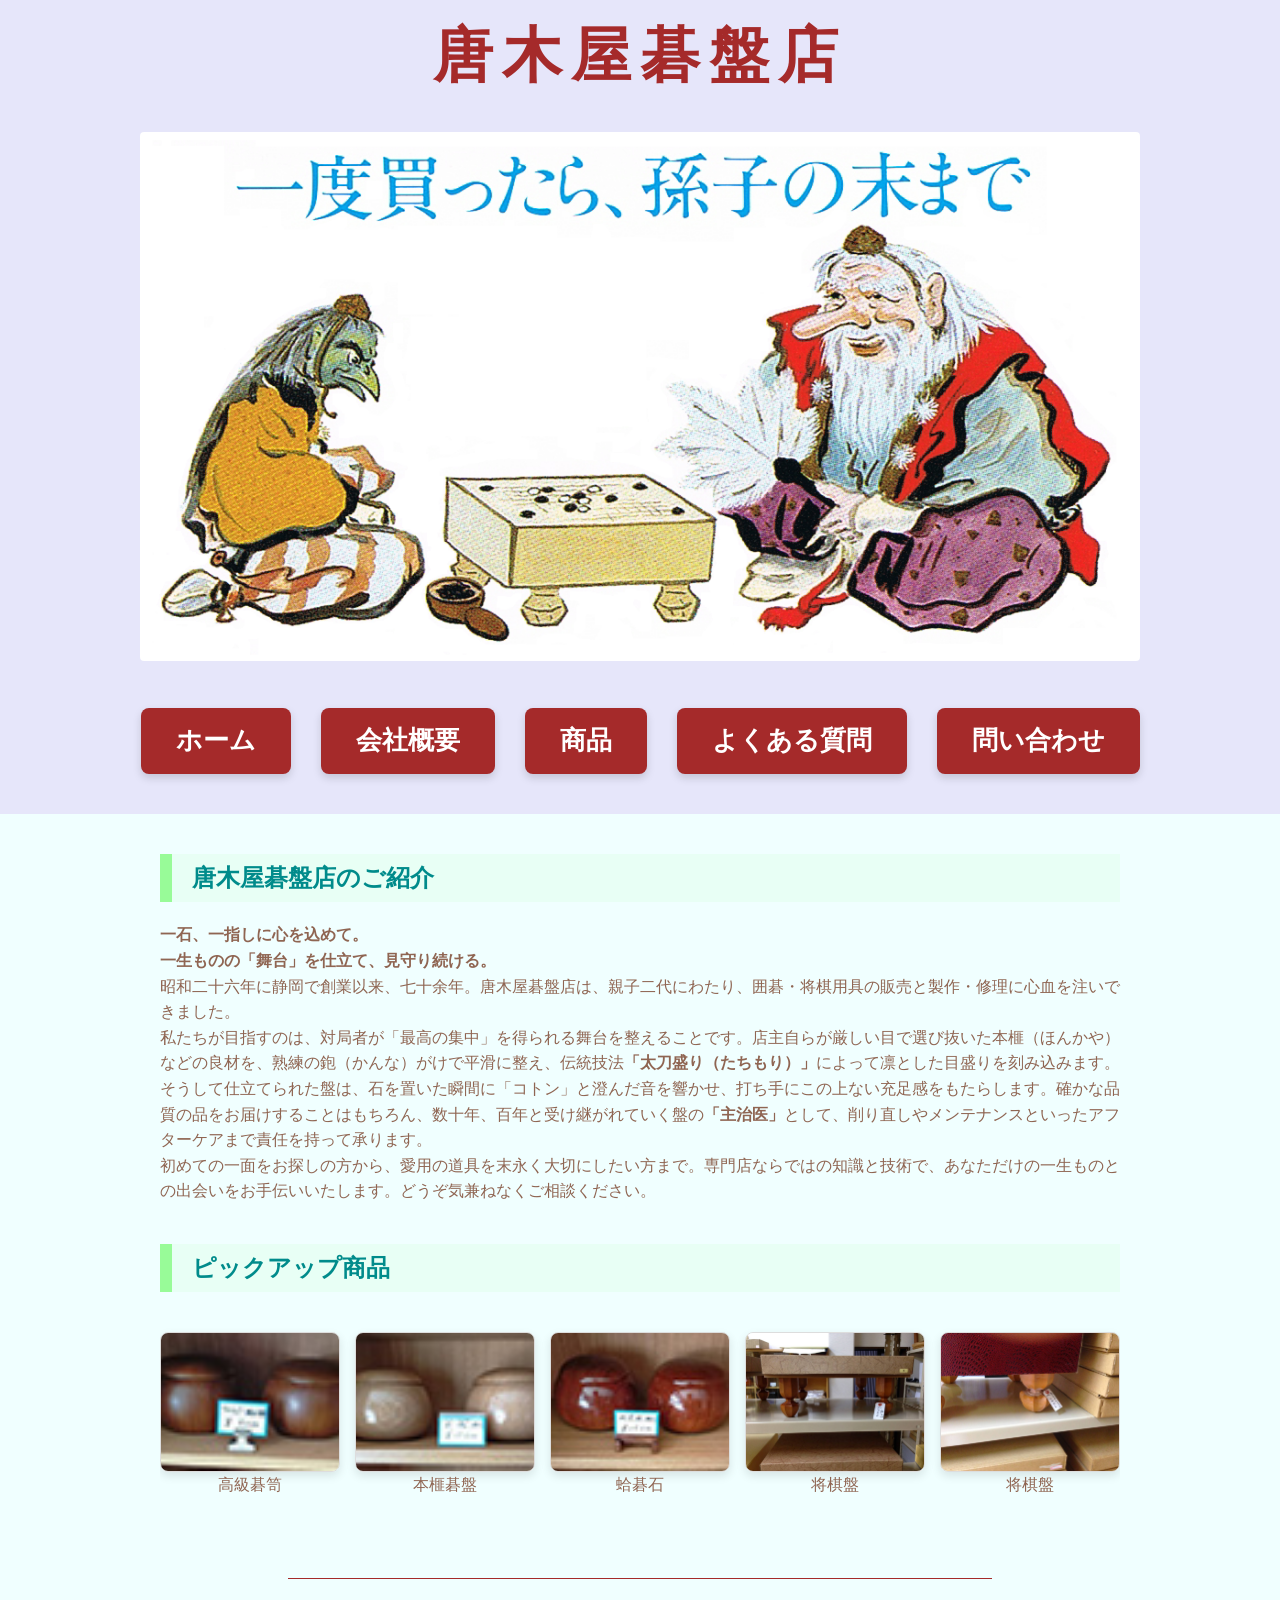
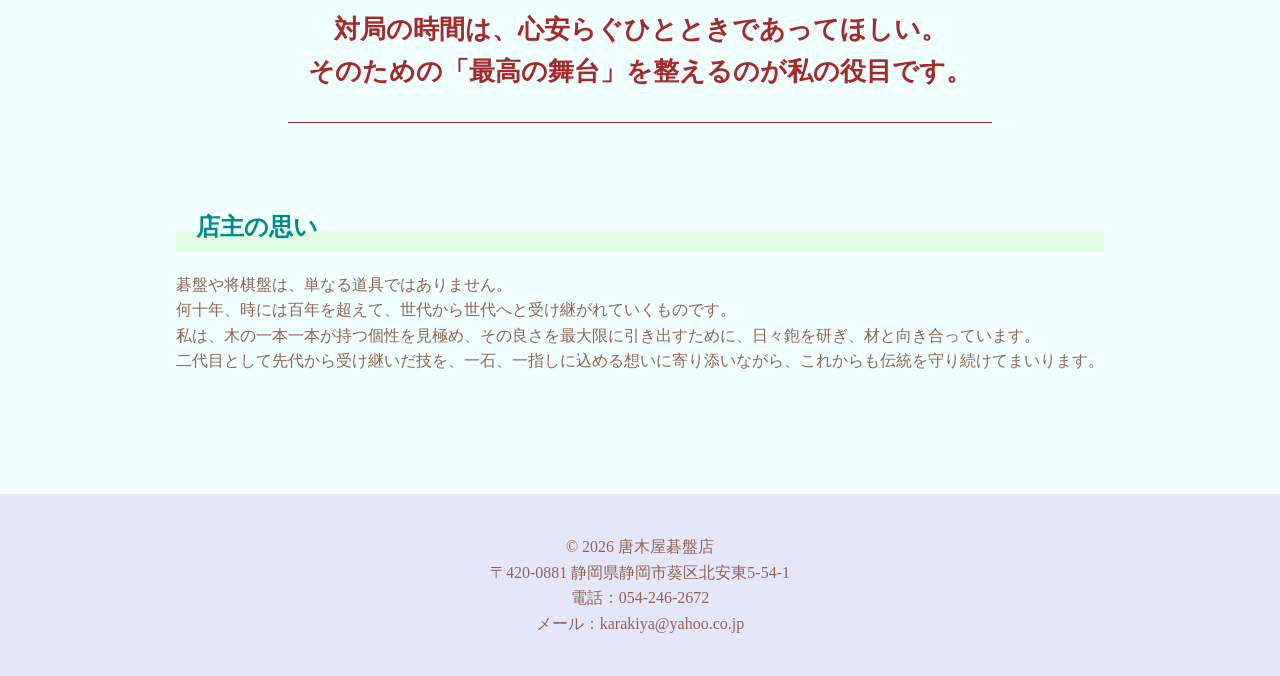
==== index.html @ f0711e27 "Add files via upload" ====
<!DOCTYPE html>
<html lang="ja">

<head>
	<meta charset="UTF-8">
	<meta name="viewport" content="width=device-width, initial-scale=1.0">
	<link rel="stylesheet" href="css/style.css">
	<title>唐木屋碁盤店&#12304;公式&#12305; | 静岡の碁盤・将棋盤 製作・修理専門店</title>
	<meta name="description" content="静岡の唐木屋碁盤店。昭和26年創業、伝統技法「太刀盛り」を守る囲碁・将棋盤の専門店です。本榧盤の販売から、削り直し・修理の鑑定までプロの職人が承ります。">
	<meta name="keywords" content="碁盤,将棋盤,修理,太刀盛り,静岡,唐木屋碁盤店,販売">
</head>

<body>

	<header class="header">
		<div class="header-container">
			<div class="header-top">
				<h1><a href="index.html" class="site-title-link">唐木屋碁盤店</a></h1>
				<button class="menu-trigger" id="menu-trigger">
					<span></span>
					<span></span>
					<span></span>
				</button>
			</div>

			<div class="firstimage">
				<img src="images/3.bmp" alt="メイン写真">
			</div>

			<nav class="nav-wrapper" id="nav-wrapper">
				<ul class="nav-list">
					<li><a href="index.html">ホーム</a></li>
					<li><a href="about.html">会社概要</a></li>
					<li><a href="product.html">商品</a></li>
					<li><a href="faq.html">よくある質問</a></li>
					<li><a href="contact.html">問い合わせ</a></li>
				</ul>
			</nav>
		</div>
	</header>

	<main class="main-content">
		<div class="container">

			<section class="about-section">
				<h2>唐木屋碁盤店のご紹介</h2>
				<div class="about-content">
					<p class="lead-text">
						<strong>一石、一指しに心を込めて。<br>一生ものの「舞台」を仕立て、見守り続ける。</strong>
					</p>

					<p>昭和二十六年に静岡で創業以来、七十余年。唐木屋碁盤店は、親子二代にわたり、囲碁・将棋用具の販売と製作・修理に心血を注いできました。</p>

					<p>私たちが目指すのは、対局者が「最高の集中」を得られる舞台を整えることです。店主自らが厳しい目で選び抜いた本榧（ほんかや）などの良材を、熟練の鉋（かんな）がけで平滑に整え、伝統技法<strong>「太刀盛り（たちもり）」</strong>によって凛とした目盛りを刻み込みます。
					</p>

					<p>そうして仕立てられた盤は、石を置いた瞬間に「コトン」と澄んだ音を響かせ、打ち手にこの上ない充足感をもたらします。確かな品質の品をお届けすることはもちろん、数十年、百年と受け継がれていく盤の<strong>「主治医」</strong>として、削り直しやメンテナンスといったアフターケアまで責任を持って承ります。
					</p>

					<p>初めての一面をお探しの方から、愛用の道具を末永く大切にしたい方まで。専門店ならではの知識と技術で、あなただけの一生ものとの出会いをお手伝いいたします。どうぞ気兼ねなくご相談ください。</p>
				</div>
			</section>

			<section id="product">
				<h2>ピックアップ商品</h2>
				<div class="product-grid">
					<div class="product-item">
						<div class="product-img-box"><img src="images/4.jpg" alt="高級碁笥"></div>
						<p>高級碁笥</p>
					</div>
					<div class="product-item">
						<div class="product-img-box"><img src="images/5.jpg" alt="本榧碁盤"></div>
						<p>本榧碁盤</p>
					</div>
					<div class="product-item">
						<div class="product-img-box"><img src="images/6.jpg" alt="蛤碁石"></div>
						<p>蛤碁石</p>
					</div>
					<div class="product-item">
						<div class="product-img-box"><img src="images/7.jpeg" alt="将棋盤"></div>
						<p>将棋盤</p>
					</div>
					<div class="product-item">
						<div class="product-img-box"><img src="images/8.jpeg" alt="将棋盤"></div>
						<p>将棋盤</p>
					</div>
				</div>

			</section>

			<section class="owner-message">
				<div class="owner-message-content">
					<div class="message-catch">
						<p>対局の時間は、心安らぐひとときであってほしい。</p>
						<p>そのための「最高の舞台」を整えるのが私の役目です。</p>
					</div>
					<div class="horizontal-text">
						<h2>店主の思い</h2>
						<p>碁盤や将棋盤は、単なる道具ではありません。<br>
							何十年、時には百年を超えて、世代から世代へと受け継がれていくものです。<br>
							私は、木の一本一本が持つ個性を見極め、その良さを最大限に引き出すために、日々鉋を研ぎ、材と向き合っています。
						</p>
						<p>二代目として先代から受け継いだ技を、一石、一指しに込める想いに寄り添いながら、これからも伝統を守り続けてまいります。</p>
					</div>
				</div>
			</section>

		</div>
	</main>

	<footer class="footer">
		<div class="container">
			<p>&copy; 2026 唐木屋碁盤店</p>
			<p>〒420-0881 静岡県静岡市葵区北安東5-54-1</p>
			<p>電話：<a href="tel:054-246-2672" class="footer-link">054-246-2672</a></p>
			<p>メール：<a href="mailto:karakiya@yahoo.co.jp" class="footer-link">karakiya@yahoo.co.jp</a></p>
		</div>
	</footer>

	<div id="page-top" class="page-top">
		<a href="#">▲</a>
	</div>

	<div id="page-top" class="page-top">
		<a href="#">▲</a>
	</div>

	<script>
		// まとめて書くことでエラーを防ぎます
		const trigger = document.getElementById('menu-trigger');
		const nav = document.getElementById('nav-wrapper');
		const pageTop = document.getElementById('page-top');

		// ハンバーガーメニューの動き
		trigger.addEventListener('click', () => {
			trigger.classList.toggle('active');
			nav.classList.toggle('active');
		});

		// 上へ戻るボタンの表示・非表示
		window.addEventListener('scroll', () => {
			if (window.scrollY > 400) {
				pageTop.classList.add('active');
			} else {
				pageTop.classList.remove('active');
			}
		});

		// ボタンを押したときにスムーズに上に戻る（おまけ機能）
		pageTop.addEventListener('click', (e) => {
			e.preventDefault(); // リンクの標準動作をキャンセル
			window.scrollTo({
				top: 0,
				behavior: 'smooth' // スルッとなめらかに戻る
			});
		});
	</script>
</body>

</html>

</body>

</html>
---- css/style.css ----
@charset "UTF-8";

/* --- 基本リセット --- */
* {
	margin: 0;
	padding: 0;
	box-sizing: border-box;
}

body {
	background-color: #f0ffff;
	color: #8f6552;
	font-family: "Sawarabi Mincho", serif;
	line-height: 1.6;
}

/* --- ヘッダー・ナビゲーション --- */
.header {
	background-color: #e6e6fa;
	width: 100%;
}

.header-top {
	display: flex;
	justify-content: center;
	/* PCでは中央寄せ */
	align-items: center;
	padding: 20px;
	max-width: 1100px;
	margin: 0 auto;
	position: relative;
}

h1 {
	font-size: clamp(30px, 5vw, 60px);
	color: #a52a2a;
}

/* ハンバーガーボタン（PCでは隠す） */
.menu-trigger {
	display: none;
}

.nav-list {
	display: flex;
	justify-content: center;
	list-style: none;
	gap: 20px;
	padding: 10px 0 30px;
}

.nav-list a {
	text-decoration: none;
	color: #fff;
	background-color: #a52a2a;
	padding: 10px 25px;
	border-radius: 8px;
	font-weight: bold;
	transition: 0.3s;
}

.nav-list a:hover {
	background-color: #E7DA66;
	color: #a52a2a;
}

/* --- メイン画像 --- */
.firstimage {
	width: 100%;
	text-align: center;
	padding: 20px 0;
}

.firstimage img {
	width: 80%;
	max-width: 1000px;
	height: auto;
	border-radius: 4px;
}

/* --- コンテンツエリア --- */
.container {
	max-width: 1000px;
	margin: 0 auto;
	padding: 0 20px;
}

h2 {
	color: #008b8b;
	border-left: 12px solid #98fb98;
	padding: 5px 20px;
	margin: 40px 0 20px;
	background: rgba(152, 251, 152, 0.1);
}

/* --- 商品グリッド --- */
.product-grid {
	display: flex;
	gap: 15px;
	overflow-x: auto;
	padding: 20px 0;
}

.product-item {
	flex: 0 0 180px;
	text-align: center;
}

.product-img-box {
	width: 100%;
	height: 140px;
	border: 1px solid #ddd;
	overflow: hidden;
}

.product-img-box img {
	width: 100%;
	height: 100%;
	object-fit: cover;
}

/* --- 店主の思い（横書き・上下構成） --- */
.owner-message-content {
	display: flex;
	flex-direction: column;
	align-items: center;
	gap: 40px;
	padding: 60px 0;
}

.message-catch {
	text-align: center;
	font-size: clamp(18px, 4vw, 26px);
	font-weight: bold;
	color: #a52a2a;
	border-top: 1px solid #a52a2a;
	border-bottom: 1px solid #a52a2a;
	padding: 30px 20px;
}

.horizontal-text h2 {
	background: linear-gradient(transparent 60%, #e0ffe0 60%);
	border-left: none;
}

/* --- フッター --- */
.footer {
	background-color: #e6e6fa;
	text-align: center;
	padding: 40px 0;
	margin-top: 60px;
}

/* --- スマホ対応 (600px以下) --- */
@media (max-width: 600px) {
	.header-top {
		justify-content: space-between;
		/* ロゴは左、ボタンは右 */
	}

	.menu-trigger {
		display: block;
		width: 40px;
		height: 30px;
		background: none;
		border: none;
		position: relative;
	}

	.menu-trigger span {
		position: absolute;
		left: 0;
		width: 100%;
		height: 4px;
		background: #a52a2a;
		border-radius: 4px;
		transition: 0.4s;
	}

	.menu-trigger span:nth-child(1) {
		top: 0;
	}

	.menu-trigger span:nth-child(2) {
		top: 13px;
	}

	.menu-trigger span:nth-child(3) {
		top: 26px;
	}

	.menu-trigger.active span:nth-child(1) {
		transform: translateY(13px) rotate(-45deg);
	}

	.menu-trigger.active span:nth-child(2) {
		opacity: 0;
	}

	.menu-trigger.active span:nth-child(3) {
		transform: translateY(-13px) rotate(45deg);
	}

	.nav-wrapper {
		display: none;
		width: 100%;
	}

	.nav-wrapper.active {
		display: block;
	}

	.nav-list {
		flex-direction: column;
		padding: 10px 20px;
	}

	.nav-list a {
		display: block;
		text-align: center;
	}

	.firstimage img {
		width: 95%;
		/* スマホでは端まで広げる */
	}

	.product-grid {
		flex-wrap: wrap;
		justify-content: center;
	}
}

/* --- お問い合わせフォーム全体の調整 --- */
.contact-form-section {
	background: #fff;
	padding: 30px;
	border-radius: 10px;
	box-shadow: 0 4px 15px rgba(0, 0, 0, 0.05);
	max-width: 800px;
	/* PCで見ても広がりすぎないように制限 */
	margin: 0 auto;
	/* 中央に寄せる */
}

/* --- 会社概要：ゆったりとしたえんじ色の表 --- */
.info-table-container {
	margin: 50px 0;
	/* 前後の余白を大きくしてゆとりを出す */
}

.info-table {
	width: 100%;
	border-collapse: separate;
	/* 枠線を少し離す設定（お好みで） */
	border-spacing: 0;
	border: 2px solid #a52a2a;
	background-color: #fff;
	font-family: "Sawarabi Mincho", "Noto Serif JP", serif;
	/* 明朝体で格式高く */
}

.info-table th {
	width: 30%;
	background-color: #a52a2a;
	color: #fff;
	padding: 25px 20px;
	/* ★上下の余白を25pxに広げてゆったりさせる */
	text-align: left;
	border-bottom: 1px solid #fff;
	letter-spacing: 0.1em;
	/* 漢字の間隔を少し広げる */
	font-weight: 500;
}

.info-table td {
	padding: 25px 30px;
	/* ★左右の余白を30pxにして、文字を読みやすく */
	border-bottom: 1px solid #a52a2a;
	color: #333;
	line-height: 2;
	/* 行間を広げて「読みやすさ」を重視 */
	letter-spacing: 0.05em;
	/* 漢字の印象を整える */
}

/* 最後の行の線は消す */
.info-table tr:last-child th,
.info-table tr:last-child td {
	border-bottom: none;
}

/* スマホ用調整 */
@media (max-width: 600px) {
	.info-table th {
		width: 35%;
		padding: 20px 10px;
		font-size: 15px;
	}

	.info-table td {
		padding: 20px 15px;
		font-size: 15px;
	}
}

/* 必須ラベル */
.required {
	background: #a52a2a;
	color: #fff;
	font-size: 12px;
	padding: 2px 6px;
	border-radius: 3px;
	margin-left: 5px;
}

/* 送信ボタンの装飾 */
.submit-btn {
	background-color: #a52a2a;
	color: #fff;
	padding: 15px 60px;
	font-size: 18px;
	font-weight: bold;
	border: none;
	border-radius: 8px;
	cursor: pointer;
	transition: 0.3s;
}

.submit-btn:hover {
	background-color: #E7DA66;
	color: #a52a2a;
}

/* スマホ用調整 */
@media (max-width: 600px) {
	.contact-form-section {
		padding: 20px 15px;
	}

	.submit-btn {
		width: 100%;
		/* スマホではボタンを横いっぱいに */
	}
}

/* --- お問い合わせフォームの完全修正 --- */
.contact-form-section {
	background-color: #ffffff;
	/* フォームの背景を白くして読みやすく */
	padding: 30px;
	border-radius: 10px;
	box-shadow: 0 4px 15px rgba(0, 0, 0, 0.05);
	margin: 40px auto;
}

/* 各入力項目のまとまり */
.form-group {
	margin-bottom: 25px;
	text-align: left;
	/* 文字を左寄せに固定 */
}

/* ラベル（お名前・メールなどの文字） */
.form-group label {
	display: block;
	/* ★重要：これを入れると入力欄が強制的に下へ移動します */
	font-weight: bold;
	color: #8f6552;
	margin-bottom: 8px;
	font-size: 16px;
}

/* 入力欄（枠線）のスタイル */
.form-group input,
.form-group textarea {
	width: 100%;
	/* 横幅いっぱいに広げる */
	padding: 12px;
	border: 1px solid #ddd;
	border-radius: 5px;
	font-size: 16px;
	font-family: inherit;
	box-sizing: border-box;
	/* ★重要：パディングが横幅を突き破るのを防ぎます */
	display: block;
}

/* 必須マーク */
.required {
	background-color: #a52a2a;
	color: #fff;
	font-size: 12px;
	padding: 2px 6px;
	border-radius: 3px;
	margin-left: 5px;
	vertical-align: middle;
}

/* 送信ボタン */
.form-submit {
	text-align: center;
	margin-top: 30px;
}

.submit-btn {
	background-color: #a52a2a;
	color: #fff;
	padding: 15px 80px;
	font-size: 18px;
	font-weight: bold;
	border: none;
	border-radius: 8px;
	cursor: pointer;
	transition: background-color 0.3s;
}

.submit-btn:hover {
	background-color: #E7DA66;
	color: #a52a2a;
}

/* スマホ用 (600px以下) の調整 */
@media (max-width: 600px) {
	.contact-form-section {
		padding: 20px 15px;
	}

	.submit-btn {
		width: 100%;
		/* スマホではボタンを画面いっぱいに */
	}
}

/* --- ナビゲーション全体の復元と調整 --- */

/* PC用：ナビゲーションの包み（背景を紫に固定） */
.nav-wrapper {
	background-color: #e6e6fa;
	width: 100%;
	text-align: center;
	display: block;
	/* PCでは常に表示 */
}

/* ナビゲーションリスト：中央寄せ */
.nav-list {
	display: flex;
	justify-content: center;
	list-style: none;
	flex-wrap: wrap;
	padding: 20px 0 40px 0;
	/* 上下の余白を戻しました */
	gap: 30px;
	/* ボタン同士の間隔を広め（30px）に復元 */
}

/* ボタンの見た目：以前のサイズと色に完全復元 */
.nav-list a {
	text-decoration: none;
	color: #fff;
	background-color: #a52a2a;
	/* えんじ色 */
	font-size: 26px;
	/* 文字を大きく（26px）戻しました */
	font-weight: bold;
	padding: 12px 35px;
	/* ふっくらしたパディングを復元 */
	border-radius: 8px;
	display: inline-block;
	transition: all 0.3s ease;
	box-shadow: 0 4px 8px rgba(0, 0, 0, 0.15);
}

/* ホバー時の動き（黄色に変わる） */
.nav-list a:hover {
	background-color: #E7DA66;
	color: #a52a2a;
	transform: translateY(-5px);
	box-shadow: 0 8px 15px rgba(0, 0, 0, 0.25);
}

/* --- スマホ用 (600px以下) の設定 --- */
@media (max-width: 600px) {

	/* PC用の大きな余白をスマホでは詰める */
	.nav-list {
		padding: 10px 20px 20px;
		gap: 10px;
		flex-direction: column;
		/* スマホでは縦並び */
	}

	/* スマホではボタンを少し小さくし、画面に収める */
	.nav-list a {
		font-size: 20px;
		padding: 12px 20px;
		width: 100%;
		text-align: center;
	}

	/* JavaScriptで制御するための設定 */
	.nav-wrapper {
		display: none;
		/* 初期状態は隠す */
	}

	.nav-wrapper.active {
		display: block;
		/* ボタン押下時に表示 */
	}
}

/* --- 会社概要のえんじ色の表 --- */
.info-table-container {
	margin: 30px 0;
	overflow-x: auto;
	/* スマホで表がはみ出た時に横スクロールできるようにする */
}

.info-table {
	width: 100%;
	border-collapse: collapse;
	border: 2px solid #a52a2a;
	/* 外枠をえんじ色に */
	background-color: #fff;
}

.info-table th {
	width: 30%;
	background-color: #a52a2a;
	/* 見出しをえんじ色に */
	color: #fff;
	/* 文字は白 */
	padding: 15px;
	text-align: left;
	border: 1px solid #fff;
	/* 境目を白線でスッキリさせる */
	white-space: nowrap;
}

.info-table td {
	padding: 15px;
	border: 1px solid #a52a2a;
	/* セルの区切りもえんじ色 */
	color: #333;
	line-height: 1.8;
}

/* スマホ用調整（600px以下） */
@media (max-width: 600px) {

	.info-table th,
	.info-table td {
		padding: 12px 10px;
		font-size: 15px;
	}

	.info-table th {
		width: 35%;
		/* スマホでは見出し幅を少し広げる */
	}
}

/* --- 会社概要：丸みのある独立したカードスタイル --- */
.info-card-container {
	margin: 40px 0;
	display: flex;
	flex-direction: column;
	gap: 20px;
	/* ★カードとカードの間の隙間 */
}

.info-card {
	display: flex;
	align-items: stretch;
	border: 2px solid #a52a2a;
	/* えんじ色の外枠 */
	border-radius: 15px;
	/* ★全体の角に丸みをつける */
	overflow: hidden;
	/* 角の丸みに合わせて中身を切り抜く */
	background-color: #fff;
	box-shadow: 0 4px 10px rgba(0, 0, 0, 0.05);
	/* ほんのり影をつけて立体的に */
}

/* 左側のえんじ色のラベル部分 */
.info-label {
	background-color: #a52a2a;
	color: #fff;
	width: 30%;
	padding: 20px;
	display: flex;
	align-items: center;
	font-weight: bold;
	letter-spacing: 0.1em;
	min-width: 120px;
}

/* 右側の内容部分 */
.info-value {
	flex: 1;
	padding: 20px 30px;
	color: #333;
	line-height: 1.8;
	background-color: #fff;
	display: flex;
	align-items: center;
}

/* スマホ用調整 */
@media (max-width: 600px) {
	.info-card {
		flex-direction: column;
		/* スマホではラベルを上、内容を下にする */
		border-radius: 12px;
	}

	.info-label {
		width: 100%;
		padding: 10px 20px;
		font-size: 15px;
	}

	.info-value {
		padding: 15px 20px;
		font-size: 15px;
	}
}

/* --- 画像のホバーアクション復活 --- */
.product-item {
	transition: transform 0.3s ease, box-shadow 0.3s ease;
	/* アニメーションを滑らかに */
	cursor: pointer;
}

.product-item:hover {
	transform: translateY(-10px);
	/* ★上に10px浮かせる */
}

.product-img-box {
	overflow: hidden;
	/* はみ出し防止 */
	border-radius: 8px;
	/* 画像の角も少し丸める */
	box-shadow: 0 4px 10px rgba(0, 0, 0, 0.1);
}

.product-img-box img {
	width: 100%;
	height: 100%;
	object-fit: cover;
	transition: transform 0.5s ease;
	/* 中の画像も少し動かす演出 */
}

.product-item:hover .product-img-box img {
	transform: scale(1.1);
	/* ★マウスを乗せた時に画像が少しズームされる */
}

/* --- ナビゲーション順序の固定（共通） --- */
.header-container {
	display: flex;
	flex-direction: column;
}

.header-top {
	order: 1;
}

.firstimage {
	order: 2;
}

.nav-wrapper {
	order: 3;
}

/* スマホ用並び順の変更 */
@media (max-width: 600px) {
	.firstimage {
		order: 4;
	}

	/* スマホでは画像は一番下 */
}

/* --- スマホ用 (600px以下) の修正 --- */
@media (max-width: 600px) {
	.header-top {
		display: flex;
		justify-content: space-between;
		/* ★店名を左、ボタンを右に引き離す */
		align-items: center;
		/* ★上下中央を揃える */
		padding: 15px 20px;
		/* ★左右に少し余白を作る */
		width: 100%;
		/* ★横幅いっぱいに広げる */
		box-sizing: border-box;
		/* ★余白を含めて画面内に収める */
	}

	h1 {
		font-size: 24px;
		/* スマホでは文字を少しだけ小さくして場所を確保 */
		margin: 0;
		text-align: left;
		/* 左寄せに固定 */
	}

	.menu-trigger {
		margin-left: auto;
		/* 念のため、右側に強制的に寄せる */
	}
}

/* --- サイトタイトル（唐木屋碁盤店）の装飾 --- */
.site-title-link {
	text-decoration: none !important;
	/* ★下線を絶対に消す */
	color: #a52a2a !important;
	/* ★えんじ色を強制的に適用 */
	font-family: "Sawarabi Mincho", serif;
	font-weight: bold;
	letter-spacing: 0.15em;
	/* 文字間隔を広げておしゃれに */
	transition: color 0.3s ease;
}

/* ホバーした時だけ色を変える（お好みで） */
.site-title-link:hover {
	color: #E7DA66 !important;
	/* マウスを乗せると少し明るく */
	text-decoration: none !important;
}

/* h1自体の余白などを調整 */
h1 {
	margin: 0;
	line-height: 1.2;
}

/* --- 上へ戻るボタンのデザイン --- */
.page-top {
	position: fixed;
	right: 20px;
	bottom: 20px;
	z-index: 100;
	opacity: 0;
	/* 最初は透明にして隠す */
	visibility: hidden;
	/* クリックできないようにする */
	transition: 0.3s;
	/* ふわっと出すためのアニメーション */
}

/* ボタンが表示された時の状態 */
.page-top.active {
	opacity: 1;
	visibility: visible;
}

.page-top a {
	display: flex;
	justify-content: center;
	align-items: center;
	background: #a52a2a;
	/* えんじ色 */
	color: #fff;
	width: 50px;
	height: 50px;
	text-decoration: none;
	border-radius: 50%;
	/* 丸くする */
	font-size: 20px;
	box-shadow: 0 4px 10px rgba(0, 0, 0, 0.2);
	transition: 0.3s;
}

.page-top a:hover {
	background: #E7DA66;
	/* ホバー時は黄色 */
	color: #a52a2a;
	transform: translateY(-5px);
	/* 少し浮く動き */
}

/* フッター内のリンクを見やすくする */
.footer-link {
	color: inherit;
	/* 親要素（pタグ）の色を引き継ぐ */
	text-decoration: none;
	/* 下線を消す */
	transition: opacity 0.3s;
}

.footer-link:hover {
	opacity: 0.7;
	/* 触った時に少し薄くして反応を出す */
}

/* スマホではタップしやすいように少しだけ文字を強調してもOK */
@media (max-width: 600px) {
	.footer-link {
		font-weight: bold;
		text-decoration: underline;
		/* スマホのみ「押せる」ことがわかるよう下線を出しても親切です */
	}
}

/* --- 商品紹介下の補足テキスト --- */
.product-guidance {
	text-align: center;
	margin: 40px auto;
	padding: 30px;
	background-color: #f9f9f9;
	/* ほんのりグレーで区切る */
	border-radius: 10px;
	/* 角を丸くして親しみやすく */
	max-width: 800px;
}

.guidance-main {
	font-size: 18px;
	font-weight: bold;
	color: #333;
	line-height: 1.8;
	margin-bottom: 15px;
}

.guidance-sub {
	font-size: 15px;
	color: #666;
	line-height: 1.6;
	margin-bottom: 25px;
}

.guidance-button .btn-text {
	color: #a52a2a;
	/* えんじ色 */
	text-decoration: none;
	font-weight: bold;
	border-bottom: 2px solid #a52a2a;
	padding-bottom: 5px;
	transition: 0.3s;
}

.guidance-button .btn-text:hover {
	color: #E7DA66;
	border-bottom-color: #E7DA66;
}

/* スマホ用調整 */
@media (max-width: 600px) {
	.guidance-main {
		font-size: 16px;
	}

	.guidance-sub {
		font-size: 14px;
	}
}

/* お問い合わせフォーム内の案内テキスト */
.form-guidance {
	margin-top: 10px;
	padding: 15px;
	background-color: #fff9f9;
	/* ほんのり赤みがかった背景で目を引く */
	border: 1px solid #eecaca;
	/* えんじ色に近い薄い枠線 */
	font-size: 14px;
	line-height: 1.6;
	color: #555;
	border-radius: 5px;
}

.form-guidance a {
	color: #a52a2a;
	font-weight: bold;
	text-decoration: underline;
}

.form-guidance a:hover {
	color: #E7DA66;
}

/* フォーム全体のレイアウト調整 */
.contact-form {
	max-width: 600px;
	/* フォームが広がりすぎないように */
	margin: 0 auto;
	/* 中央寄せ */
	text-align: left;
}

.form-item {
	margin-bottom: 25px;
	display: flex;
	flex-direction: column;
	/* ラベルと入力を強制的に縦並びにする */
}

.form-item label {
	font-weight: bold;
	margin-bottom: 8px;
	display: block;
}

/* 入力欄（名前・メール）とテキストエリアの共通設定 */
.form-item input[type="text"],
.form-item input[type="email"],
.form-item textarea {
	width: 100%;
	/* 横幅いっぱいにする */
	padding: 12px;
	border: 1px solid #ccc;
	border-radius: 5px;
	box-sizing: border-box;
	/* 枠線を含めて100%にする（はみ出し防止） */
	font-size: 16px;
}

/* テキストエリア（お問い合わせ内容）の高さ固定 */
.form-item textarea {
	min-height: 150px;
	resize: vertical;
	/* ユーザーが縦方向にだけ伸ばせるようにする */
}

/* 送信ボタンの調整 */
.submit-btn {
	width: 100%;
	padding: 15px;
	background-color: #a52a2a;
	color: white;
	border: none;
	border-radius: 5px;
	font-size: 18px;
	font-weight: bold;
	cursor: pointer;
	transition: 0.3s;
}

.submit-btn:hover {
	background-color: #8b0000;
}
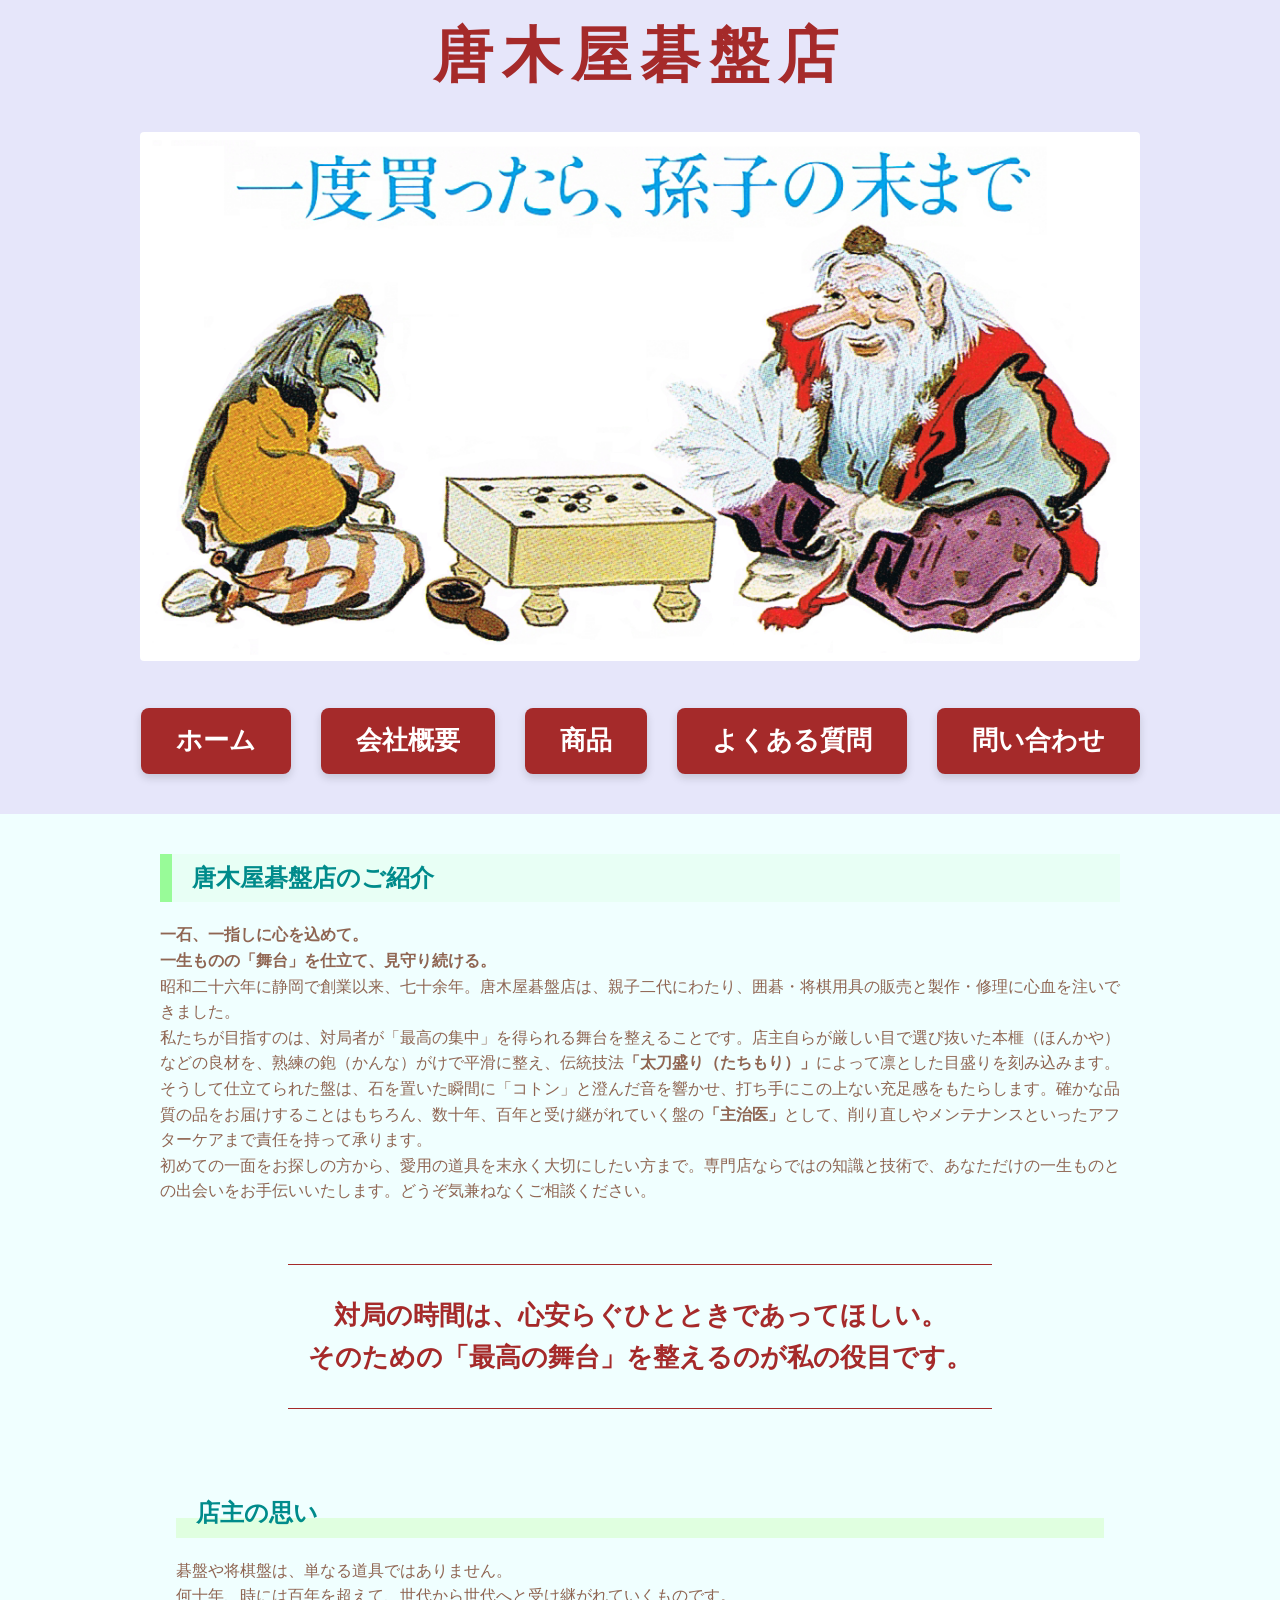
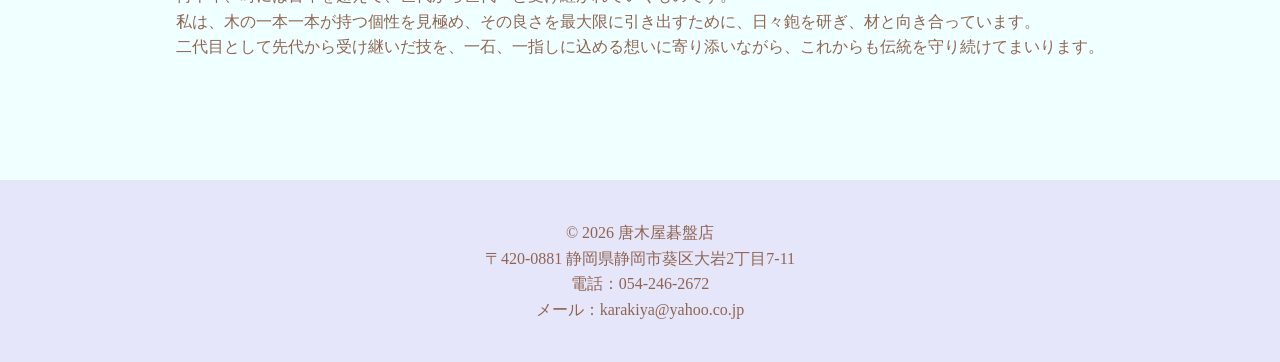
==== commit 65e2d420: "Add files via upload" ====
--- a/index.html
+++ b/index.html
@@ -6,6 +6,7 @@
 	<meta name="viewport" content="width=device-width, initial-scale=1.0">
 	<link rel="stylesheet" href="css/style.css">
 	<title>唐木屋碁盤店&#12304;公式&#12305; | 静岡の碁盤・将棋盤 製作・修理専門店</title>
+	<meta name="google-site-verification" content="jSC0_un1RqHiKfZ0qxKiGLxyJkkso4ni1swdiEIO_Nw" />
 	<meta name="description" content="静岡の唐木屋碁盤店。昭和26年創業、伝統技法「太刀盛り」を守る囲碁・将棋盤の専門店です。本榧盤の販売から、削り直し・修理の鑑定までプロの職人が承ります。">
 	<meta name="keywords" content="碁盤,将棋盤,修理,太刀盛り,静岡,唐木屋碁盤店,販売">
 </head>
@@ -61,33 +62,6 @@
 				</div>
 			</section>
 
-			<section id="product">
-				<h2>ピックアップ商品</h2>
-				<div class="product-grid">
-					<div class="product-item">
-						<div class="product-img-box"><img src="images/4.jpg" alt="高級碁笥"></div>
-						<p>高級碁笥</p>
-					</div>
-					<div class="product-item">
-						<div class="product-img-box"><img src="images/5.jpg" alt="本榧碁盤"></div>
-						<p>本榧碁盤</p>
-					</div>
-					<div class="product-item">
-						<div class="product-img-box"><img src="images/6.jpg" alt="蛤碁石"></div>
-						<p>蛤碁石</p>
-					</div>
-					<div class="product-item">
-						<div class="product-img-box"><img src="images/7.jpeg" alt="将棋盤"></div>
-						<p>将棋盤</p>
-					</div>
-					<div class="product-item">
-						<div class="product-img-box"><img src="images/8.jpeg" alt="将棋盤"></div>
-						<p>将棋盤</p>
-					</div>
-				</div>
-
-			</section>
-
 			<section class="owner-message">
 				<div class="owner-message-content">
 					<div class="message-catch">
@@ -111,7 +85,7 @@
 	<footer class="footer">
 		<div class="container">
 			<p>&copy; 2026 唐木屋碁盤店</p>
-			<p>〒420-0881 静岡県静岡市葵区北安東5-54-1</p>
+			<p>〒420-0881 静岡県静岡市葵区大岩2丁目7-11</p>
 			<p>電話：<a href="tel:054-246-2672" class="footer-link">054-246-2672</a></p>
 			<p>メール：<a href="mailto:karakiya@yahoo.co.jp" class="footer-link">karakiya@yahoo.co.jp</a></p>
 		</div>
--- a/css/style.css
+++ b/css/style.css
@@ -949,4 +949,108 @@
 
 .submit-btn:hover {
 	background-color: #8b0000;
+}
+
+/* 商品案内セクション全体のレイアウト */
+.product-intro {
+	padding: 80px 0;
+	background-color: #fcfaf5;
+	/* わずかに和紙のような温かみのある白 */
+}
+
+.section-title {
+	text-align: center;
+	margin-bottom: 30px;
+	font-size: 2rem;
+	color: #4a3520;
+	/* 濃い木目調の茶色 */
+	position: relative;
+	padding-bottom: 15px;
+}
+
+.section-title::after {
+	content: '';
+	position: absolute;
+	bottom: 0;
+	left: 50%;
+	transform: translateX(-50%);
+	width: 60px;
+	height: 3px;
+	background-color: #8b4513;
+}
+
+.intro-text {
+	max-width: 800px;
+	margin: 0 auto 50px;
+	text-align: center;
+	line-height: 1.8;
+	color: #333;
+}
+
+/* カードレイアウト（レスポンシブ対応） */
+.product-grid {
+	display: grid;
+	grid-template-columns: repeat(auto-fit, minmax(320px, 1fr));
+	gap: 30px;
+	margin-top: 20px;
+}
+
+.product-card {
+	background: #fff;
+	border: 1px solid #e0d8c8;
+	border-radius: 4px;
+	box-shadow: 0 4px 12px rgba(0, 0, 0, 0.05);
+	transition: transform 0.3s ease;
+}
+
+.product-card:hover {
+	transform: translateY(-5px);
+}
+
+.card-content {
+	padding: 30px;
+}
+
+.card-content h3 {
+	font-size: 1.4rem;
+	color: #8b4513;
+	margin-bottom: 20px;
+	border-left: 4px solid #8b4513;
+	padding-left: 15px;
+}
+
+.card-content p {
+	font-size: 1rem;
+	line-height: 1.6;
+	color: #555;
+	margin-bottom: 20px;
+}
+
+/* リスト部分の装飾 */
+.product-list {
+	list-style: none;
+	padding: 0;
+}
+
+.product-list li {
+	position: relative;
+	padding-left: 1.5em;
+	margin-bottom: 12px;
+	font-size: 0.95rem;
+	line-height: 1.5;
+}
+
+.product-list li::before {
+	content: "・";
+	position: absolute;
+	left: 0;
+	color: #8b4513;
+	font-weight: bold;
+}
+
+.product-list strong {
+	color: #333;
+	display: block;
+	/* 項目名を強調するために改行させる */
+	margin-bottom: 2px;
 }
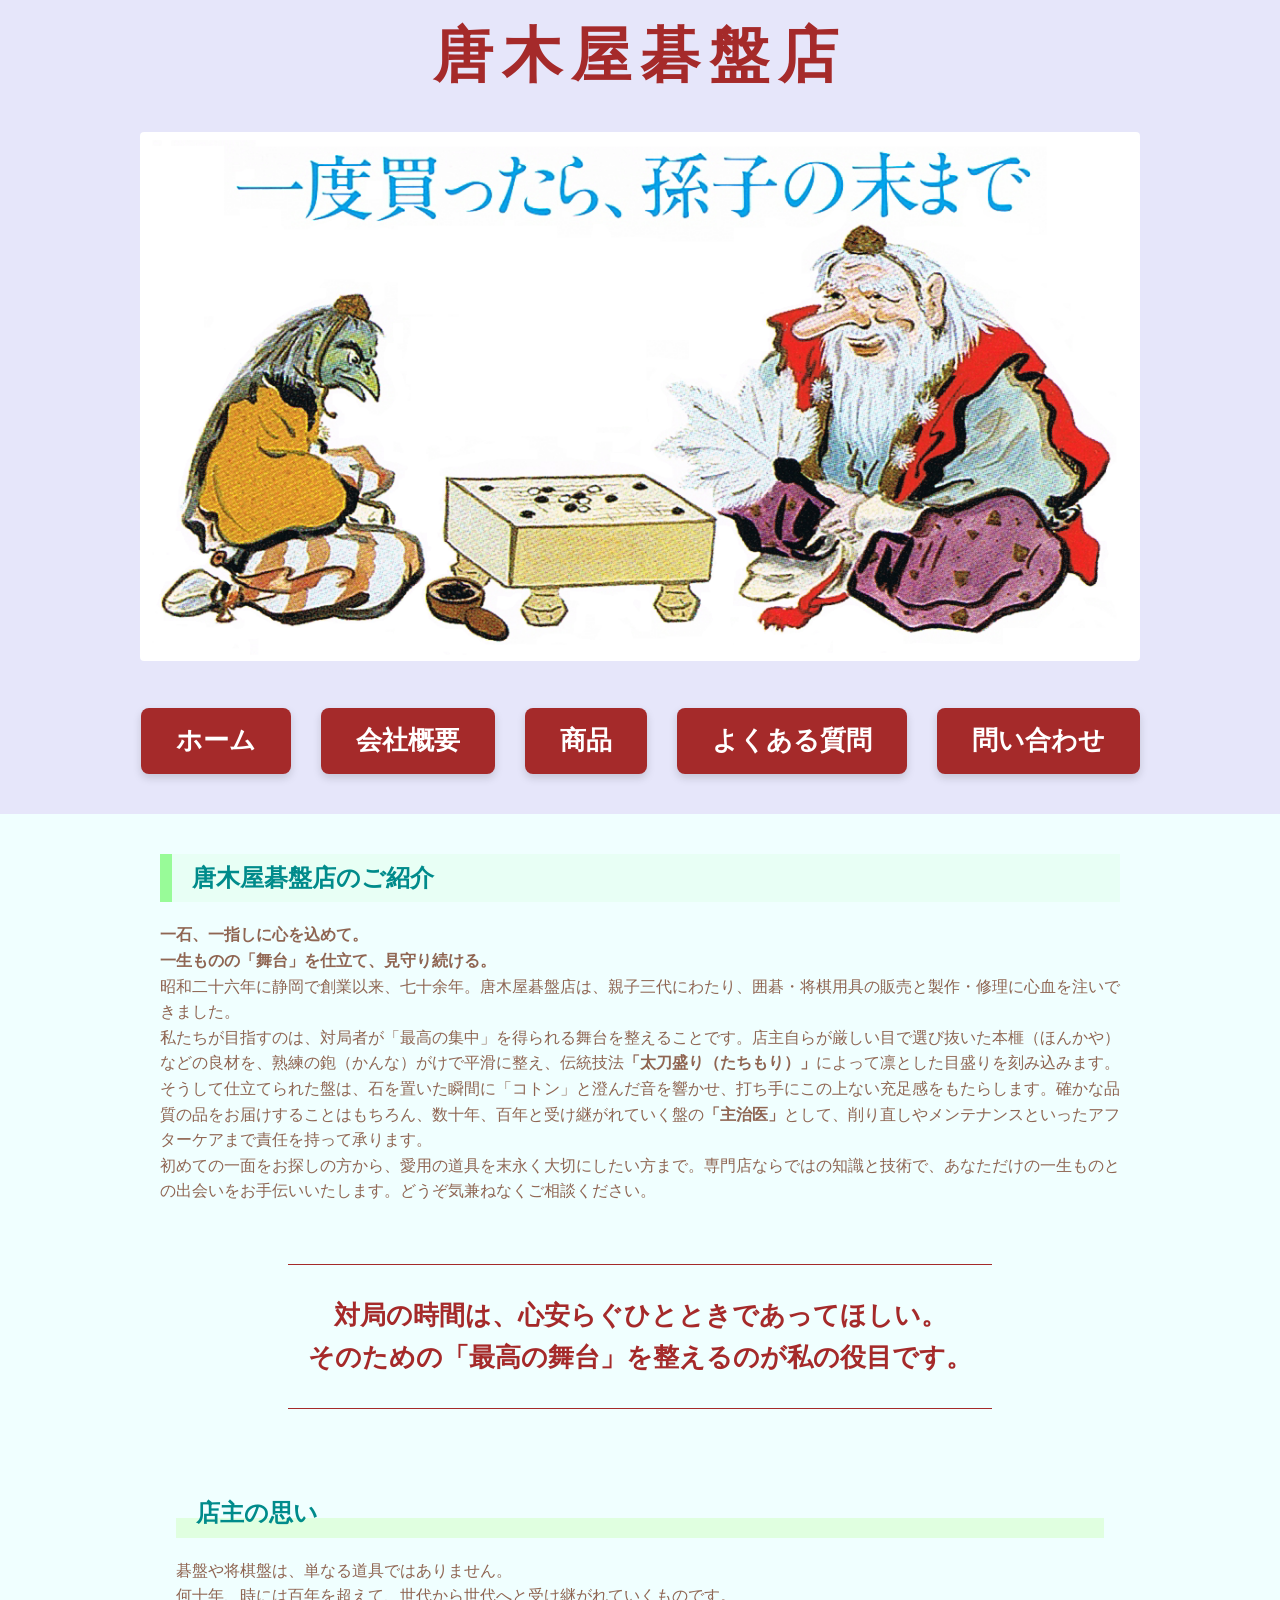
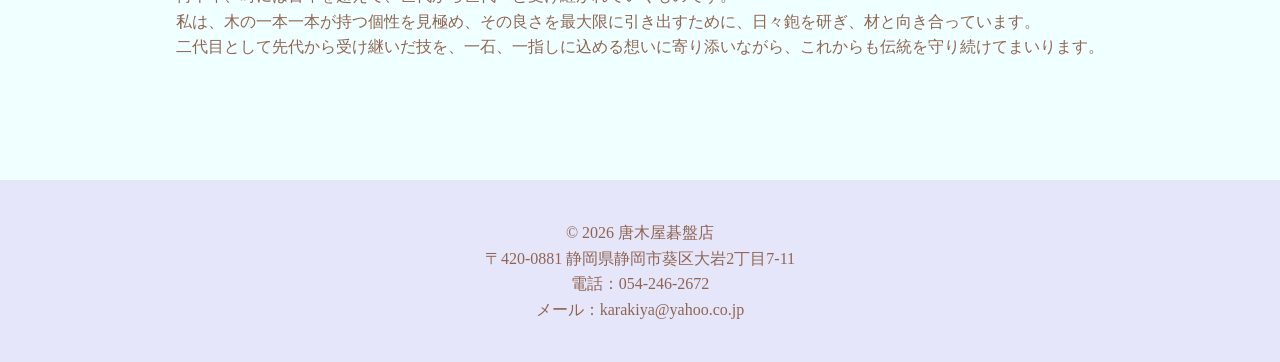
==== commit 0da4cc23: "Add files via upload" ====
--- a/index.html
+++ b/index.html
@@ -50,7 +50,7 @@
 						<strong>一石、一指しに心を込めて。<br>一生ものの「舞台」を仕立て、見守り続ける。</strong>
 					</p>
 
-					<p>昭和二十六年に静岡で創業以来、七十余年。唐木屋碁盤店は、親子二代にわたり、囲碁・将棋用具の販売と製作・修理に心血を注いできました。</p>
+					<p>昭和二十六年に静岡で創業以来、七十余年。唐木屋碁盤店は、親子三代にわたり、囲碁・将棋用具の販売と製作・修理に心血を注いできました。</p>
 
 					<p>私たちが目指すのは、対局者が「最高の集中」を得られる舞台を整えることです。店主自らが厳しい目で選び抜いた本榧（ほんかや）などの良材を、熟練の鉋（かんな）がけで平滑に整え、伝統技法<strong>「太刀盛り（たちもり）」</strong>によって凛とした目盛りを刻み込みます。
 					</p>
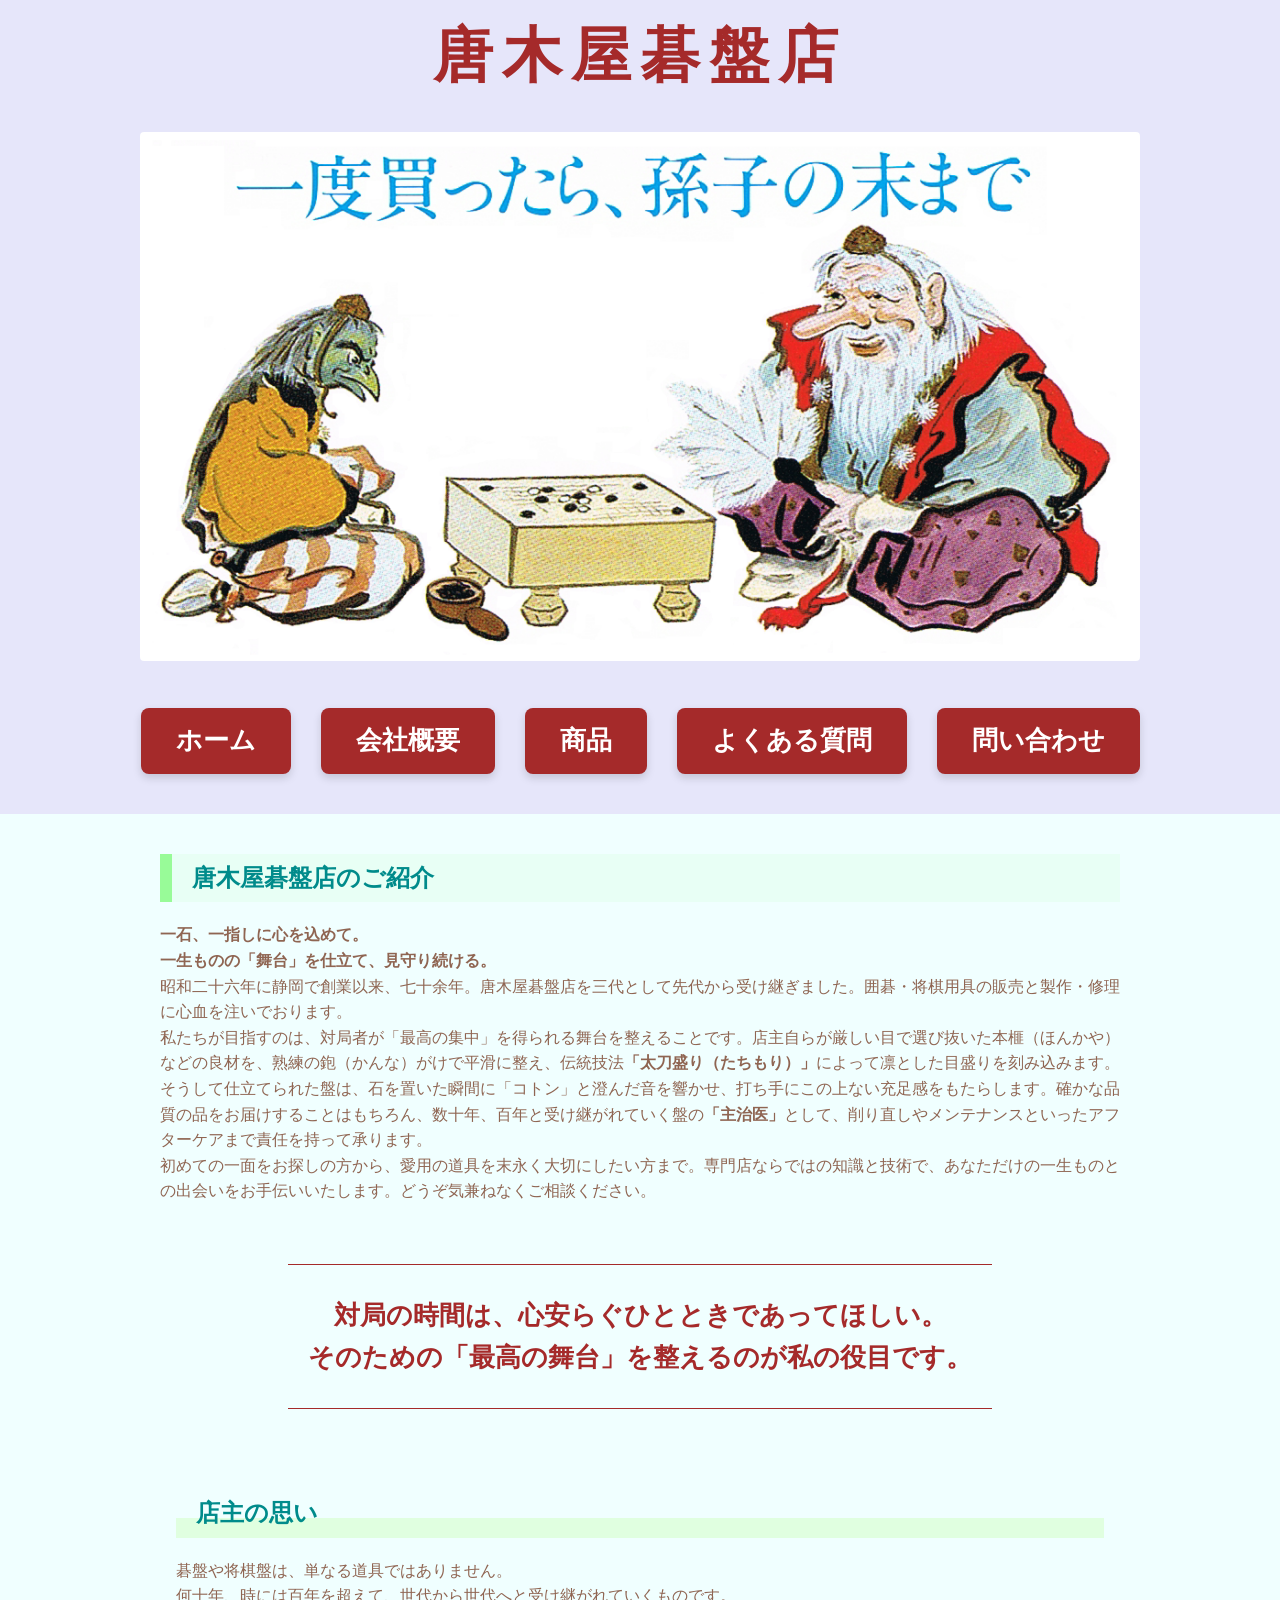
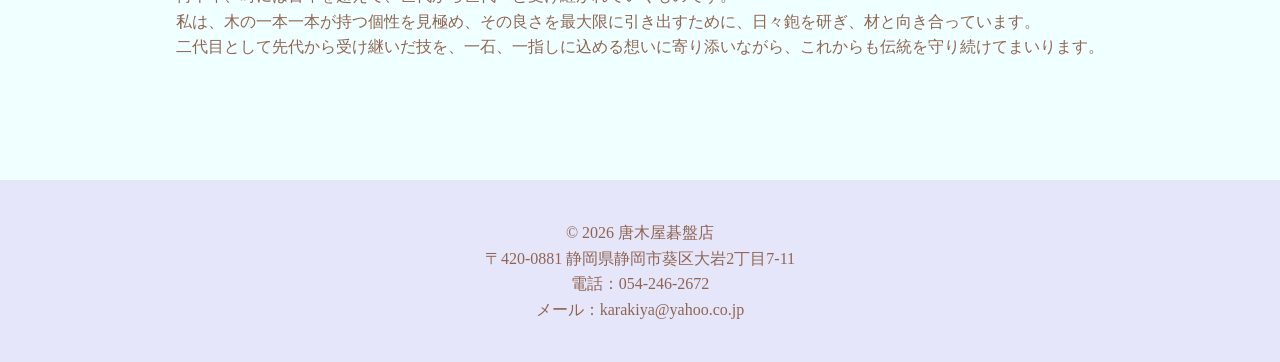
==== commit 3ef8c55d: "Add files via upload" ====
--- a/index.html
+++ b/index.html
@@ -50,7 +50,7 @@
 						<strong>一石、一指しに心を込めて。<br>一生ものの「舞台」を仕立て、見守り続ける。</strong>
 					</p>
 
-					<p>昭和二十六年に静岡で創業以来、七十余年。唐木屋碁盤店は、親子三代にわたり、囲碁・将棋用具の販売と製作・修理に心血を注いできました。</p>
+					<p>昭和二十六年に静岡で創業以来、七十余年。唐木屋碁盤店を三代として先代から受け継ぎました。囲碁・将棋用具の販売と製作・修理に心血を注いでおります。</p>
 
 					<p>私たちが目指すのは、対局者が「最高の集中」を得られる舞台を整えることです。店主自らが厳しい目で選び抜いた本榧（ほんかや）などの良材を、熟練の鉋（かんな）がけで平滑に整え、伝統技法<strong>「太刀盛り（たちもり）」</strong>によって凛とした目盛りを刻み込みます。
 					</p>
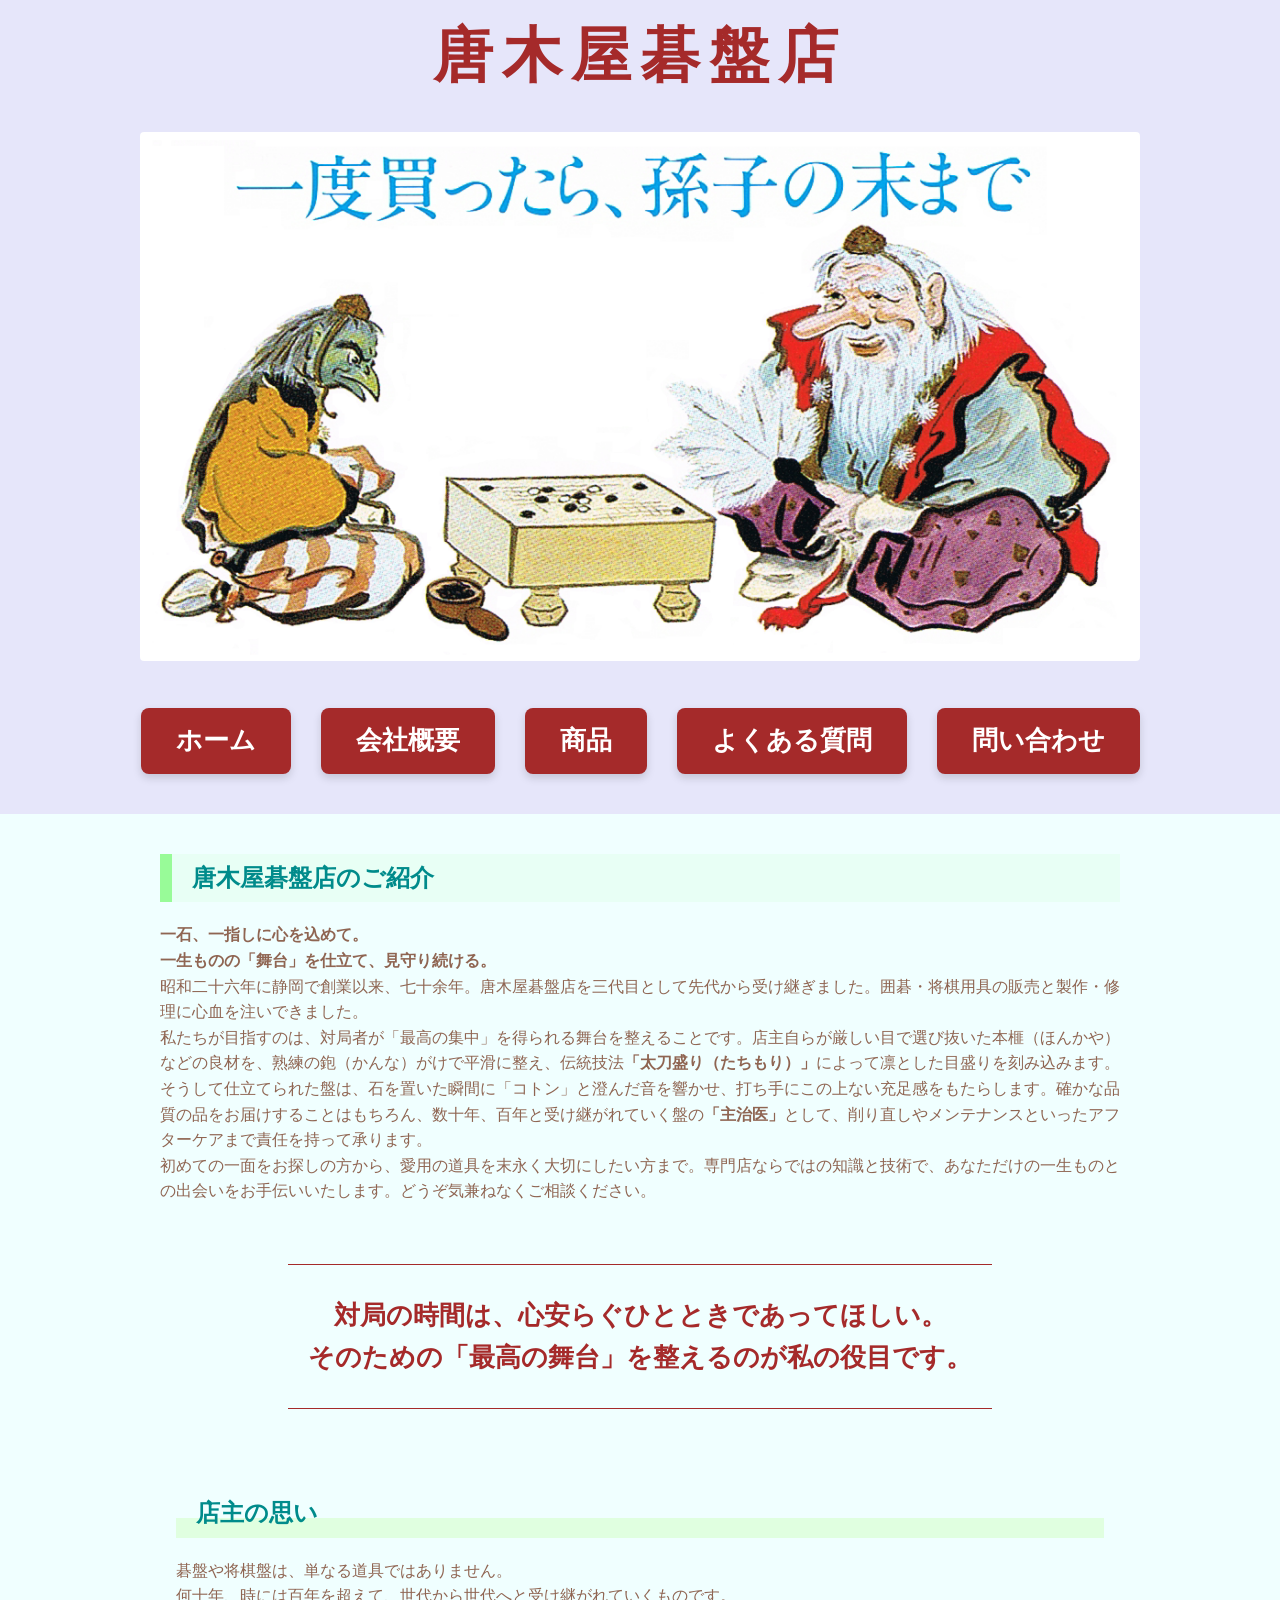
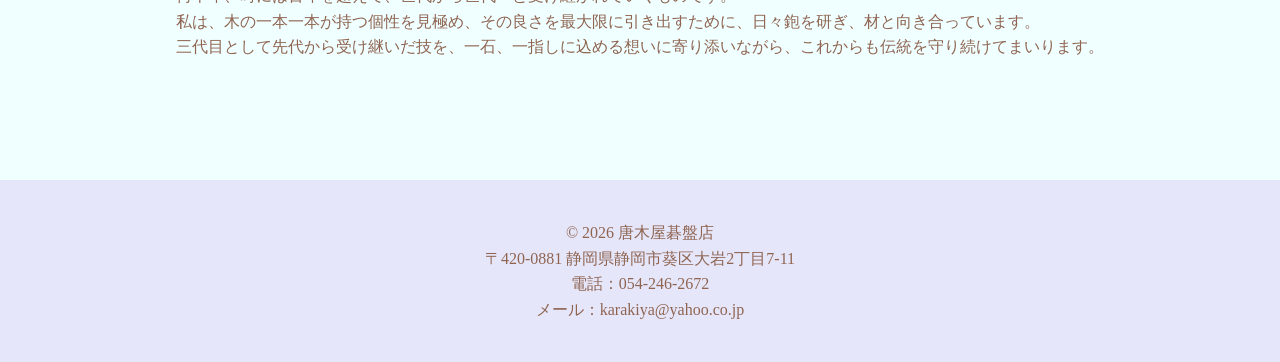
==== commit 032e0b46: "Add files via upload" ====
--- a/index.html
+++ b/index.html
@@ -50,7 +50,7 @@
 						<strong>一石、一指しに心を込めて。<br>一生ものの「舞台」を仕立て、見守り続ける。</strong>
 					</p>
 
-					<p>昭和二十六年に静岡で創業以来、七十余年。唐木屋碁盤店を三代として先代から受け継ぎました。囲碁・将棋用具の販売と製作・修理に心血を注いでおります。</p>
+					<p>昭和二十六年に静岡で創業以来、七十余年。唐木屋碁盤店を三代目として先代から受け継ぎました。囲碁・将棋用具の販売と製作・修理に心血を注いできました。</p>
 
 					<p>私たちが目指すのは、対局者が「最高の集中」を得られる舞台を整えることです。店主自らが厳しい目で選び抜いた本榧（ほんかや）などの良材を、熟練の鉋（かんな）がけで平滑に整え、伝統技法<strong>「太刀盛り（たちもり）」</strong>によって凛とした目盛りを刻み込みます。
 					</p>
@@ -74,7 +74,7 @@
 							何十年、時には百年を超えて、世代から世代へと受け継がれていくものです。<br>
 							私は、木の一本一本が持つ個性を見極め、その良さを最大限に引き出すために、日々鉋を研ぎ、材と向き合っています。
 						</p>
-						<p>二代目として先代から受け継いだ技を、一石、一指しに込める想いに寄り添いながら、これからも伝統を守り続けてまいります。</p>
+						<p>三代目として先代から受け継いだ技を、一石、一指しに込める想いに寄り添いながら、これからも伝統を守り続けてまいります。</p>
 					</div>
 				</div>
 			</section>
--- a/css/style.css
+++ b/css/style.css
@@ -951,106 +951,162 @@
 	background-color: #8b0000;
 }
 
-/* 商品案内セクション全体のレイアウト */
-.product-intro {
-	padding: 80px 0;
-	background-color: #fcfaf5;
-	/* わずかに和紙のような温かみのある白 */
+/* セクション全体の装飾 */
+.koban-table-section {
+    max-width: 900px;
+    margin: 40px auto;
+    padding: 20px;
+    font-family: "Hiragino Mincho ProN", "MS Mincho", serif;
+}
+
+.koban-table-title {
+    color: #5d4037;
+    text-align: center;
+    font-size: 1.8rem;
+    margin-bottom: 30px;
+    position: relative;
+    padding-bottom: 10px;
+}
+
+.koban-table td {
+    padding: 20px 15px;
+    border-bottom: 1px dotted #d7ccc8;
+    line-height: 1.6;
+    color: #333;
+}
+
+.category-name {
+    font-weight: bold;
+    color: #8d6e63;
+    white-space: nowrap; /* カテゴリ名が途中で改行されないように */
+}
+
+/* 行のホバー（マウスを乗せた時）の演出 */
+.koban-table tbody tr:hover {
+    background-color: #fffdf0;
+}
+
+/* スマホ対応（レスポンシブ） */
+@media screen and (max-width: 640px) {
+    .koban-table {
+        display: block; /* 表をブロック要素に */
+    }
+    .koban-table thead {
+        display: none; /* 見出しを非表示に（スマホでは縦に並べるため） */
+    }
+    .koban-table tbody tr {
+        display: block;
+        border-bottom: 2px solid #e0d8c0;
+        margin-bottom: 15px;
+        padding-bottom: 10px;
+    }
+    .koban-table td {
+        display: block;
+        border-bottom: none;
+        padding: 5px 10px;
+    }
+    .category-name {
+        background-color: #f8f4e6;
+        padding: 10px !important;
+        margin-bottom: 10px;
+        font-size: 1.1rem;
+    }
+    /* スマホ時にラベルを擬似的に表示させたい場合はここに追加 */
+}
+
+/* セクション全体の装飾 */
+.koban-selection {
+    max-width: 1000px;
+    margin: 50px auto;
+    padding: 0 20px;
+    font-family: "Hiragino Mincho ProN", serif;
 }
 
 .section-title {
-	text-align: center;
-	margin-bottom: 30px;
-	font-size: 2rem;
-	color: #4a3520;
-	/* 濃い木目調の茶色 */
-	position: relative;
-	padding-bottom: 15px;
-}
-
-.section-title::after {
-	content: '';
-	position: absolute;
-	bottom: 0;
-	left: 50%;
-	transform: translateX(-50%);
-	width: 60px;
-	height: 3px;
-	background-color: #8b4513;
-}
-
-.intro-text {
-	max-width: 800px;
-	margin: 0 auto 50px;
-	text-align: center;
-	line-height: 1.8;
-	color: #333;
-}
-
-/* カードレイアウト（レスポンシブ対応） */
-.product-grid {
-	display: grid;
-	grid-template-columns: repeat(auto-fit, minmax(320px, 1fr));
-	gap: 30px;
-	margin-top: 20px;
-}
-
-.product-card {
-	background: #fff;
-	border: 1px solid #e0d8c8;
-	border-radius: 4px;
-	box-shadow: 0 4px 12px rgba(0, 0, 0, 0.05);
-	transition: transform 0.3s ease;
-}
-
-.product-card:hover {
-	transform: translateY(-5px);
-}
-
+    text-align: center;
+    color: #4e342e;
+    margin-bottom: 40px;
+    font-size: 1.8rem;
+}
+
+/* 3つ並べるためのグリッド設定 */
+.koban-grid {
+    display: grid;
+    grid-template-columns: repeat(3, 1fr); /* 3等分 */
+    gap: 20px; /* □同士の隙間 */
+}
+
+/* 各カード（□）の装飾 */
+.koban-card {
+    background: #fff;
+    border: 1px solid #e0d8c0;
+    border-radius: 8px;
+    position: relative;
+    display: flex;
+    flex-direction: column;
+    transition: all 0.3s ease;
+    overflow: hidden;
+}
+
+.koban-card:hover {
+    transform: translateY(-5px);
+    box-shadow: 0 10px 20px rgba(0,0,0,0.1);
+}
+
+/* タグ（左上のラベル） */
+.card-tag {
+    position: absolute;
+    top: 0;
+    left: 0;
+    padding: 5px 15px;
+    font-size: 0.8rem;
+    color: #fff;
+    font-weight: bold;
+}
+.tag-gold   { background: #b8860b; }
+.tag-silver { background: #708090; }
+.tag-bronze { background: #8b4513; }
+
+/* カードの中身 */
 .card-content {
-	padding: 30px;
-}
-
-.card-content h3 {
-	font-size: 1.4rem;
-	color: #8b4513;
-	margin-bottom: 20px;
-	border-left: 4px solid #8b4513;
-	padding-left: 15px;
-}
-
-.card-content p {
-	font-size: 1rem;
-	line-height: 1.6;
-	color: #555;
-	margin-bottom: 20px;
-}
-
-/* リスト部分の装飾 */
-.product-list {
-	list-style: none;
-	padding: 0;
-}
-
-.product-list li {
-	position: relative;
-	padding-left: 1.5em;
-	margin-bottom: 12px;
-	font-size: 0.95rem;
-	line-height: 1.5;
-}
-
-.product-list li::before {
-	content: "・";
-	position: absolute;
-	left: 0;
-	color: #8b4513;
-	font-weight: bold;
-}
-
-.product-list strong {
-	color: #333;
-	display: block;
-	/* 項目名を強調するために改行させる */
-	margin-bottom: 2px;
+    padding: 40px 20px 20px;
+    flex-grow: 1;
+}
+
+.card-name {
+    font-size: 1.2rem;
+    color: #5d4037;
+    margin-bottom: 15px;
+    border-bottom: 1px solid #eee;
+    padding-bottom: 10px;
+}
+
+.card-description {
+    font-size: 0.95rem;
+    line-height: 1.7;
+    color: #555;
+    margin-bottom: 20px;
+}
+
+/* おすすめ項目の装飾 */
+.card-footer {
+    background: #fcfaf5;
+    padding: 15px;
+    border-radius: 5px;
+    font-size: 0.85rem;
+}
+
+.target-label {
+    display: inline-block;
+    color: #8d6e63;
+    font-weight: bold;
+    font-size: 0.75rem;
+    margin-bottom: 5px;
+}
+
+/* スマホ表示（縦に1つずつ並べる） */
+@media screen and (max-width: 768px) {
+    .koban-grid {
+        grid-template-columns: 1fr; /* 1列にする */
+    }
 }
